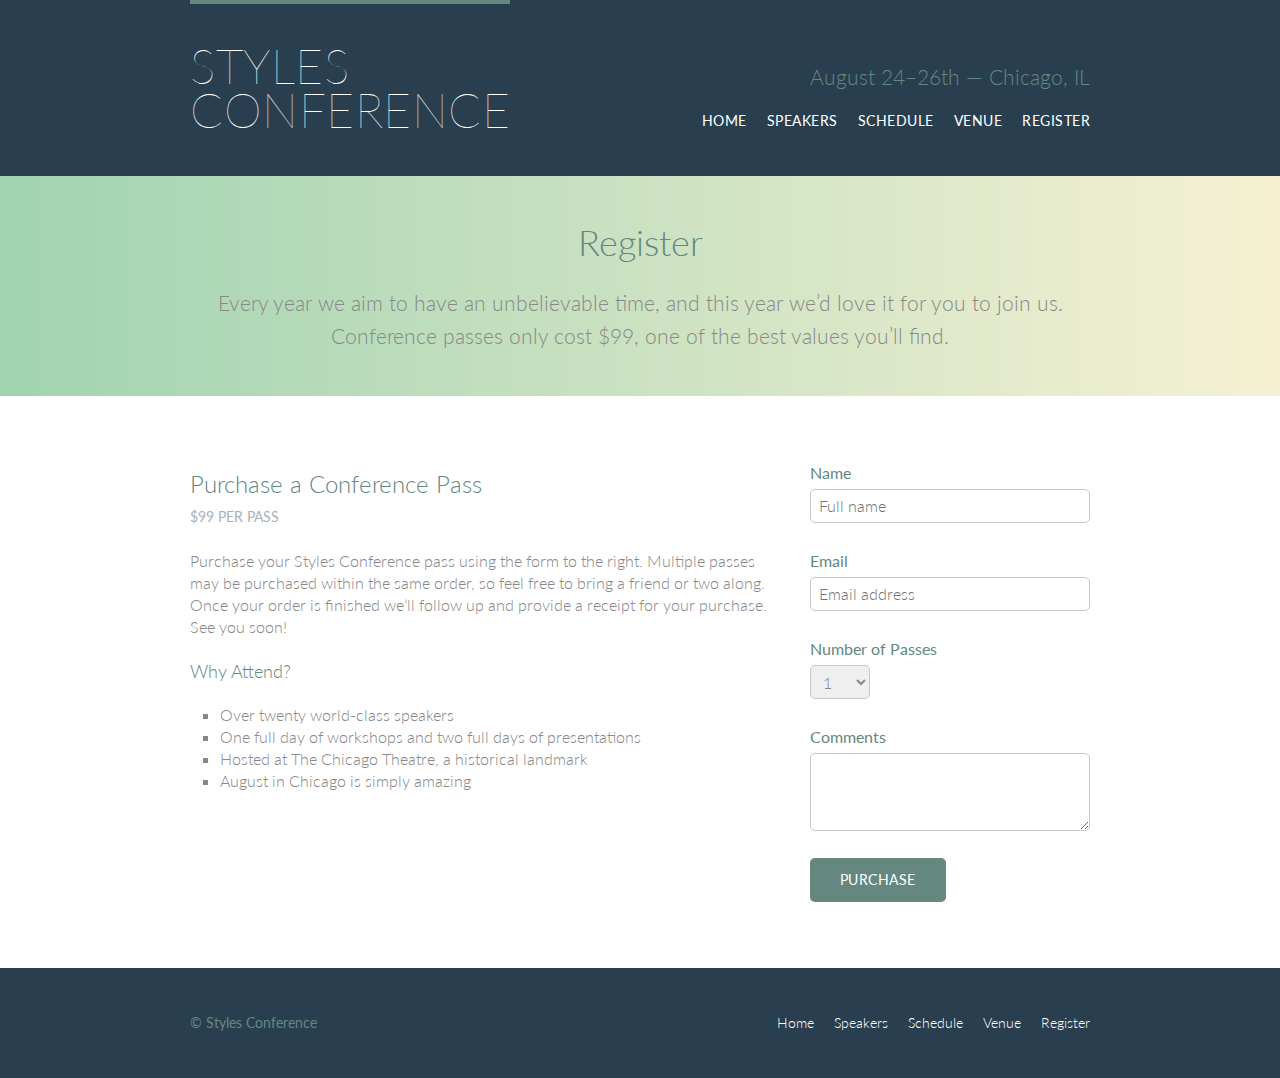
==== register.html @ 3ccd5bf1 "style conference" ====
<!DOCTYPE html>
<html lang="en">

  <head>
    <meta charset="utf-8">
    <title>Register - Styles Conference</title>
    <link rel="stylesheet" href="assets/stylesheets/main.css">
    <link rel="stylesheet" href="http://fonts.googleapis.com/css?family=Lato:100,300,400">
  </head>

  <body>

    <!-- Header -->

    <header class="primary-header container group">

      <h1 class="logo">
        <a href="index.html">Styles <br> Conference</a>
      </h1>

      <h3 class="tagline">August 24&ndash;26th &mdash; Chicago, IL</h3>

      <nav class="nav primary-nav">
        <ul>
          <li><a href="index.html">Home</a></li><!--
          --><li><a href="speakers.html">Speakers</a></li><!--
          --><li><a href="schedule.html">Schedule</a></li><!--
          --><li><a href="venue.html">Venue</a></li><!--
          --><li><a href="register.html">Register</a></li>
        </ul>
      </nav>

    </header>

    <!-- Lead -->

    <section class="row-alt">
      <div class="lead container">

        <h1>Register</h1>

        <p>Every year we aim to have an unbelievable time, and this year we&#8217;d love it for you to join us. Conference passes only cost $99, one of the best values you&#8217;ll find.</p>

      </div>
    </section>
    
    <section class="row">
  	   <div class="grid">
		<section class="col-2-3">
      	  <h2>Purchase a Conference Pass</h2>
  		  <h5>$99 per Pass</h5>

  		  <p>Purchase your Styles Conference pass using the form to the right. Multiple passes may be purchased within the same order, so feel free to bring a friend or two along. Once your order is finished we&#8217;ll follow up and provide a receipt for your purchase. See you soon!</p>

  		  <h4>Why Attend?</h4>

  		  <ul class="why-attend">
  		  <li>Over twenty world-class speakers</li>
    	  <li>One full day of workshops and two full days of presentations</li>
   		  <li>Hosted at The Chicago Theatre, a historical landmark</li>
   		  <li>August in Chicago is simply amazing</li>
		  </ul>
    	</section><!--

    	--><form class="col-1-3" action="#" method="post">
  		  
  		  <fieldset class="register-group">

    	   <label>
            Name
            <input type="text" name="name" placeholder="Full name" required>
           </label>

           <label>
            Email
            <input type="email" name="email" placeholder="Email address" required>
           </label>

           <label>
            Number of Passes
             <select name="quantity" required>
             <option value="1" selected>1</option>
             <option value="2">2</option>
             <option value="3">3</option>
             <option value="4">4</option>
             <option value="5">5</option>
             </select>
           </label>

           <label>
            Comments
            <textarea name="comments"></textarea>
           </label>

 		 </fieldset>

 		 <input class="btn btn-default" type="submit" name="submit" value="Purchase">
		</form>


  	   </div>
	</section>

    <!-- Footer -->

    <footer class="primary-footer container group">

      <small>&copy; Styles Conference</small>

      <nav class="nav">
        <ul>
          <li><a href="index.html">Home</a></li><!--
          --><li><a href="speakers.html">Speakers</a></li><!--
          --><li><a href="schedule.html">Schedule</a></li><!--
          --><li><a href="venue.html">Venue</a></li><!--
          --><li><a href="register.html">Register</a></li>
        </ul>
      </nav>

    </footer>

  </body>
</html>
---- assets/stylesheets/main.css ----
/* http://meyerweb.com/eric/tools/css/reset/
   v2.0 | 20110126
   License: none (public domain)
*/

html, body, div, span, applet, object, iframe,
h1, h2, h3, h4, h5, h6, p, blockquote, pre,
a, abbr, acronym, address, big, cite, code,
del, dfn, em, img, ins, kbd, q, s, samp,
small, strike, strong, sub, sup, tt, var,
b, u, i, center,
dl, dt, dd, ol, ul, li,
fieldset, form, label, legend,
table, caption, tbody, tfoot, thead, tr, th, td,
article, aside, canvas, details, embed,
figure, figcaption, footer, header, hgroup,
menu, nav, output, ruby, section, summary,
time, mark, audio, video {
  margin: 0;
  padding: 0;
  border: 0;
  font-size: 100%;
  font: inherit;
  vertical-align: baseline;
}
/* HTML5 display-role reset for older browsers */
article, aside, details, figcaption, figure,
footer, header, hgroup, menu, nav, section {
  display: block;
}
body {
  line-height: 1;
}
ol, ul {
  list-style: none;
}
blockquote, q {
  quotes: none;
}
blockquote:before, blockquote:after,
q:before, q:after {
  content: '';
  content: none;
}
table {
  border-collapse: collapse;
  border-spacing: 0;
}

/*
  ========================================
  Custom styles
  ========================================
*/

body {
  background: #293f50;
  color: #888;
  font: 300 16px/22px "Lato", "Open Sans", "Helvetica Neue", Helvetica, Arial, sans-serif;
}

/*
  ========================================
  Grid
  ========================================
*/

*,
*:before,
*:after {
  -webkit-box-sizing: border-box;
     -moz-box-sizing: border-box;
          box-sizing: border-box;
}
.container,
.grid {
  margin: 0 auto;
  width: 960px;
}
.container {
  padding-left: 30px;
  padding-right: 30px;
}
.grid,
.col-1-3,
.col-2-3 {
  padding-left: 15px;
  padding-right: 15px;
}
.col-1-3,
.col-2-3  {
  display: inline-block;
  vertical-align: top;
}
.col-1-3 {
  width: 33.33%;
}
.col-2-3 {
  width: 66.66%;
}

/*
  ========================================
  Clearfix
  ========================================
*/

.group:before,
.group:after {
  content: "";
  display: table;
}
.group:after {
  clear: both;
}
.group {
  clear: both;
  *zoom: 1;
}

/*
  ========================================
  Rows
  ========================================
*/

.row,
.row-alt {
  min-width: 960px;
}
.row {
  background: #fff;
  padding: 66px 0 44px 0;
}
.row-alt {
  background: #cbe2c1;
  background: -webkit-linear-gradient(to right, #a1d3b0, #f6f1d3);
  background:    -moz-linear-gradient(to right, #a1d3b0, #f6f1d3);
  background:         linear-gradient(to right, #a1d3b0, #f6f1d3);
  padding: 44px 0 22px 0;
}

/*
  ========================================
  Typography
  ========================================
*/

h1, h2, h3, h4 {
  color: #648880;
}
h1, h3, h4, h5, p {
  margin-bottom: 22px;
}
h1 {
  font-size: 36px;
  line-height: 44px;
}
h2 {
  font-size: 24px;
  line-height: 44px;
}
h3 {
  font-size: 21px;
}
h4 {
  font-size: 18px;
}
h5 {
  color: #a9b2b9;
  font-size: 14px;
  font-weight: 400;
  text-transform: uppercase;
}
strong {
  font-weight: 400;
}
cite,
em {
  font-style: italic;
}

/*
  ========================================
  Leads
  ========================================
*/

.lead {
  text-align: center;
}
.lead p {
  font-size: 21px;
  line-height: 33px;
}

/*
  ========================================
  Links
  ========================================
*/

a {
  color: #648880;
  text-decoration: none;
}
a:hover {
  color: #a9b2b9;
}
p a {
  border-bottom: 1px solid #dfe2e5;
}
.primary-header a,
.primary-footer a {
  color: #fff;
}
.primary-header a:hover,
.primary-footer a:hover {
  color: #648880;
}

/*
  ========================================
  Buttons
  ========================================
*/

.btn {
  border-radius: 5px;
  color: #fff;
  cursor: pointer;
  display: inline-block;
  font-weight: 400;
  letter-spacing: .5px;
  margin: 0;
  text-transform: uppercase;
}
.btn-alt {
  border: 1px solid #fff;
  padding: 10px 30px;
}
.btn-alt:hover {
  background: #fff;
  color: #648880;
}
.btn-default {
  border: 0;
  background: #648880;
  padding: 11px 30px;
  font-size: 14px;
}
.btn-default:hover {
  background: #77a198;
}


/*
  ========================================
  Primary header
  ========================================
*/

.logo {
  border-top: 4px solid #648880;
  float: left;
  font-size: 48px;
  font-weight: 100;
  letter-spacing: .5px;
  line-height: 44px;
  padding: 40px 0 22px 0;
  text-transform: uppercase;
}
.tagline {
  margin: 66px 0 22px 0;
  text-align: right;
}
.primary-nav {
  font-size: 14px;
  font-weight: 400;
  letter-spacing: .5px;
  text-transform: uppercase;
}

/*
  ========================================
  Primary footer
  ========================================
*/

.primary-footer {
  color: #648880;
  font-size: 14px;
  padding-bottom: 44px;
  padding-top: 44px;
}
.primary-footer small {
  float: left;
  font-weight: 400;
}

/*
  ========================================
  Navigation
  ========================================
*/

.nav {
  text-align: right;
}
.nav li {
  display: inline-block;
  margin: 0 10px;
  vertical-align: top;
}
.nav li:last-child {
  margin-right: 0;
}

/*
  ========================================
  Home
  ========================================
*/

.hero {
  color: #fff;
  line-height: 44px;
  padding: 22px 80px 66px 80px;
  text-align: center;
}
.hero h2 {
  font-size: 36px;
}
.hero p {
  font-size: 24px;
  font-weight: 100;
}
.teaser a:hover h3 {
  color: #a9b2b9;
}
.teaser img {
  border-radius: 5px;
  display: block;
  margin-bottom: 22px;
  max-width: 100%
}


/*
  ========================================
  Speakers
  ========================================
*/

.speaker {
  margin-bottom: 44px;
}
.speaker-info {
  border: 1px solid #dfe2e5;
  border-radius: 5px;
  margin-top: 88px;
  padding-bottom: 22px;
  text-align: center;
}
.speaker-info img {
  border-radius: 50%;
  height: 130px;
  margin: -66px 0 22px 0;
  vertical-align: top;
}

/*
  ========================================
  Venue
  ========================================
*/

.venue-theatre {
  margin-bottom: 66px;
}
.venue-hotel {
  margin-bottom: 22px;
}
.venue-map {
  height: 264px;
}

/*
  ========================================
  Register
  ========================================
*/

.why-attend {
  list-style: square;
  margin: 0 0 22px 30px;
}
form {
  margin-bottom: 22px;
}
input,
select,
textarea {
  font: 300 16px/22px "Lato", "Open Sans", "Helvetica Neue", Helvetica, Arial, sans-serif;
}
.register-group label {
  color: #648880;
  cursor: pointer;
  font-weight: 400;
}
.register-group input,
.register-group select,
.register-group textarea {
  border: 1px solid #c6c9cc;
  border-radius: 5px;
  color: #888;
  display: block;
  margin: 5px 0 27px 0;
  padding: 5px 8px;
}
.register-group input,
.register-group textarea {
  width: 100%;
}
.register-group select {
  height: 34px;
  width: 60px;
}
.register-group textarea {
  height: 78px;
}


/*
  ========================================
  Schedule
  ========================================
*/

table {
  margin-bottom: 44px;
  width: 100%;
}
table:last-child {
  margin-bottom: 0;
}
th,
td {
  padding-bottom: 22px;
  vertical-align: top;
}
th {
  padding-right: 45px;
  text-align: right;
  width: 20%;
}
td {
  width: 40%;
}
thead {
  line-height: 44px;
}
thead th {
  color: #648880;
  font-size: 24px;
}
tbody th {
  color: #a9b2b9;
  font-size: 14px;
  font-weight: 400;
  padding-top: 22px;
  text-transform: uppercase;
}
tbody td {
  border-top: 1px solid #dfe2e5;
  padding-top: 21px;
}
tbody td:first-of-type {
  padding-right: 15px;
}
tbody td:last-of-type {
  padding-left: 15px;
}
tbody td:only-of-type {
  padding-left: 0;
  padding-right: 0;
}
table a {
  color: #888;
}
table h4 {
  margin-bottom: 0;
}
.schedule-offset {
  color: #a9b2b9;
}
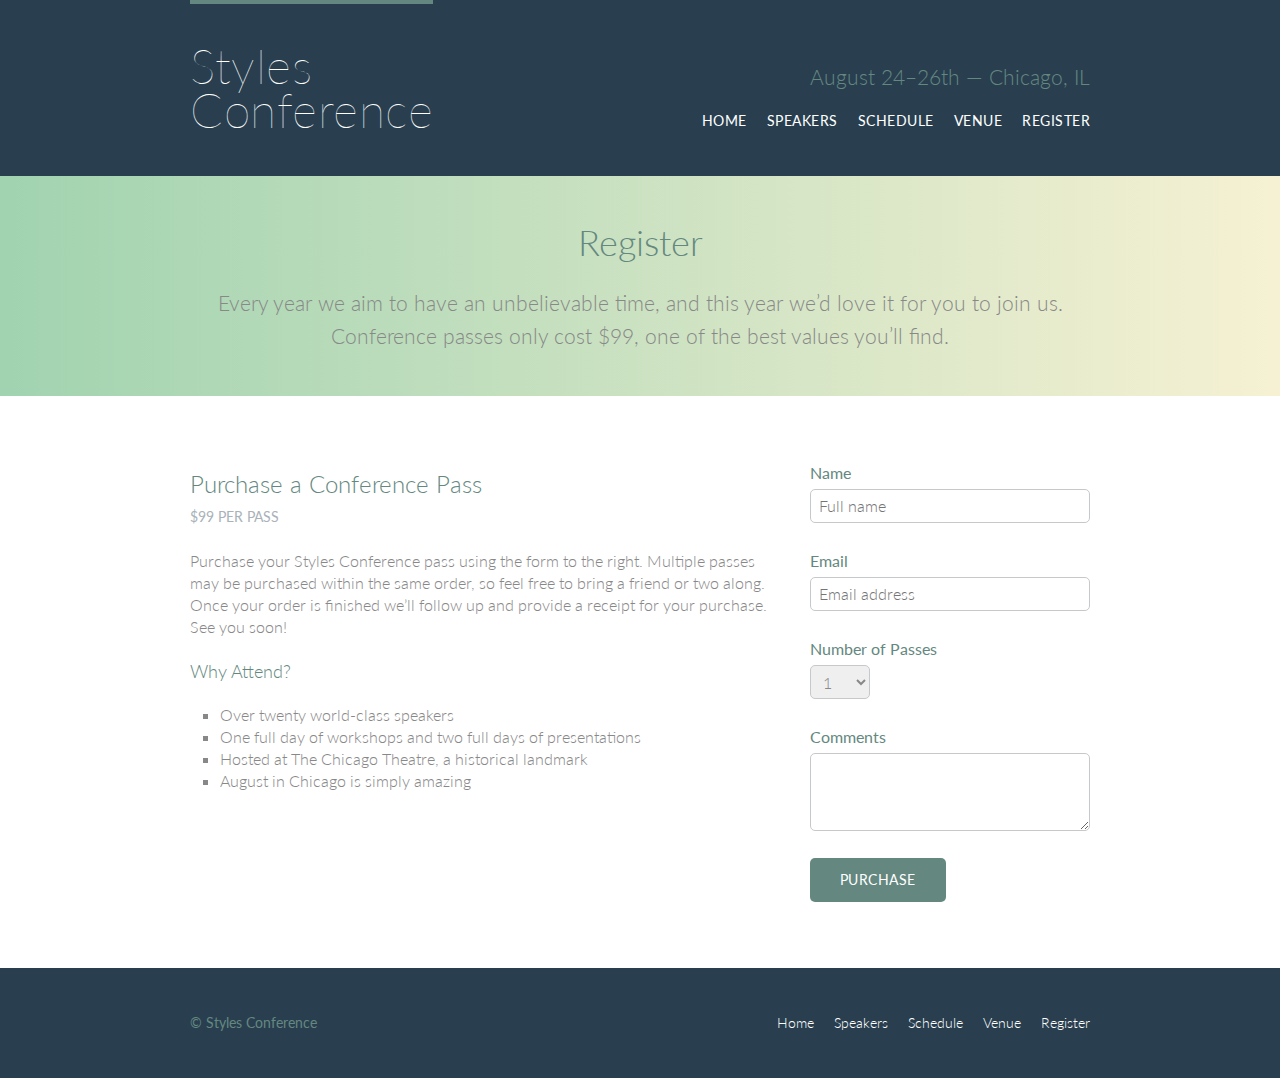
==== commit 995d81da: "update title to 2019" ====
--- a/register.html
+++ b/register.html
@@ -3,7 +3,7 @@
 
   <head>
     <meta charset="utf-8">
-    <title>Register - Styles Conference</title>
+    <title>Register - Styles Conference 2019</title>
     <link rel="stylesheet" href="assets/stylesheets/main.css">
     <link rel="stylesheet" href="http://fonts.googleapis.com/css?family=Lato:100,300,400">
   </head>
@@ -43,7 +43,7 @@
 
       </div>
     </section>
-    
+
     <section class="row">
   	   <div class="grid">
 		<section class="col-2-3">
@@ -63,7 +63,7 @@
     	</section><!--
 
     	--><form class="col-1-3" action="#" method="post">
-  		  
+
   		  <fieldset class="register-group">
 
     	   <label>
@@ -120,4 +120,4 @@
     </footer>
 
   </body>
-</html>+</html>
--- a/assets/stylesheets/main.css
+++ b/assets/stylesheets/main.css
@@ -268,7 +268,7 @@
   letter-spacing: .5px;
   line-height: 44px;
   padding: 40px 0 22px 0;
-  text-transform: uppercase;
+  /*text-transform: uppercase;*/
 }
 .tagline {
   margin: 66px 0 22px 0;
